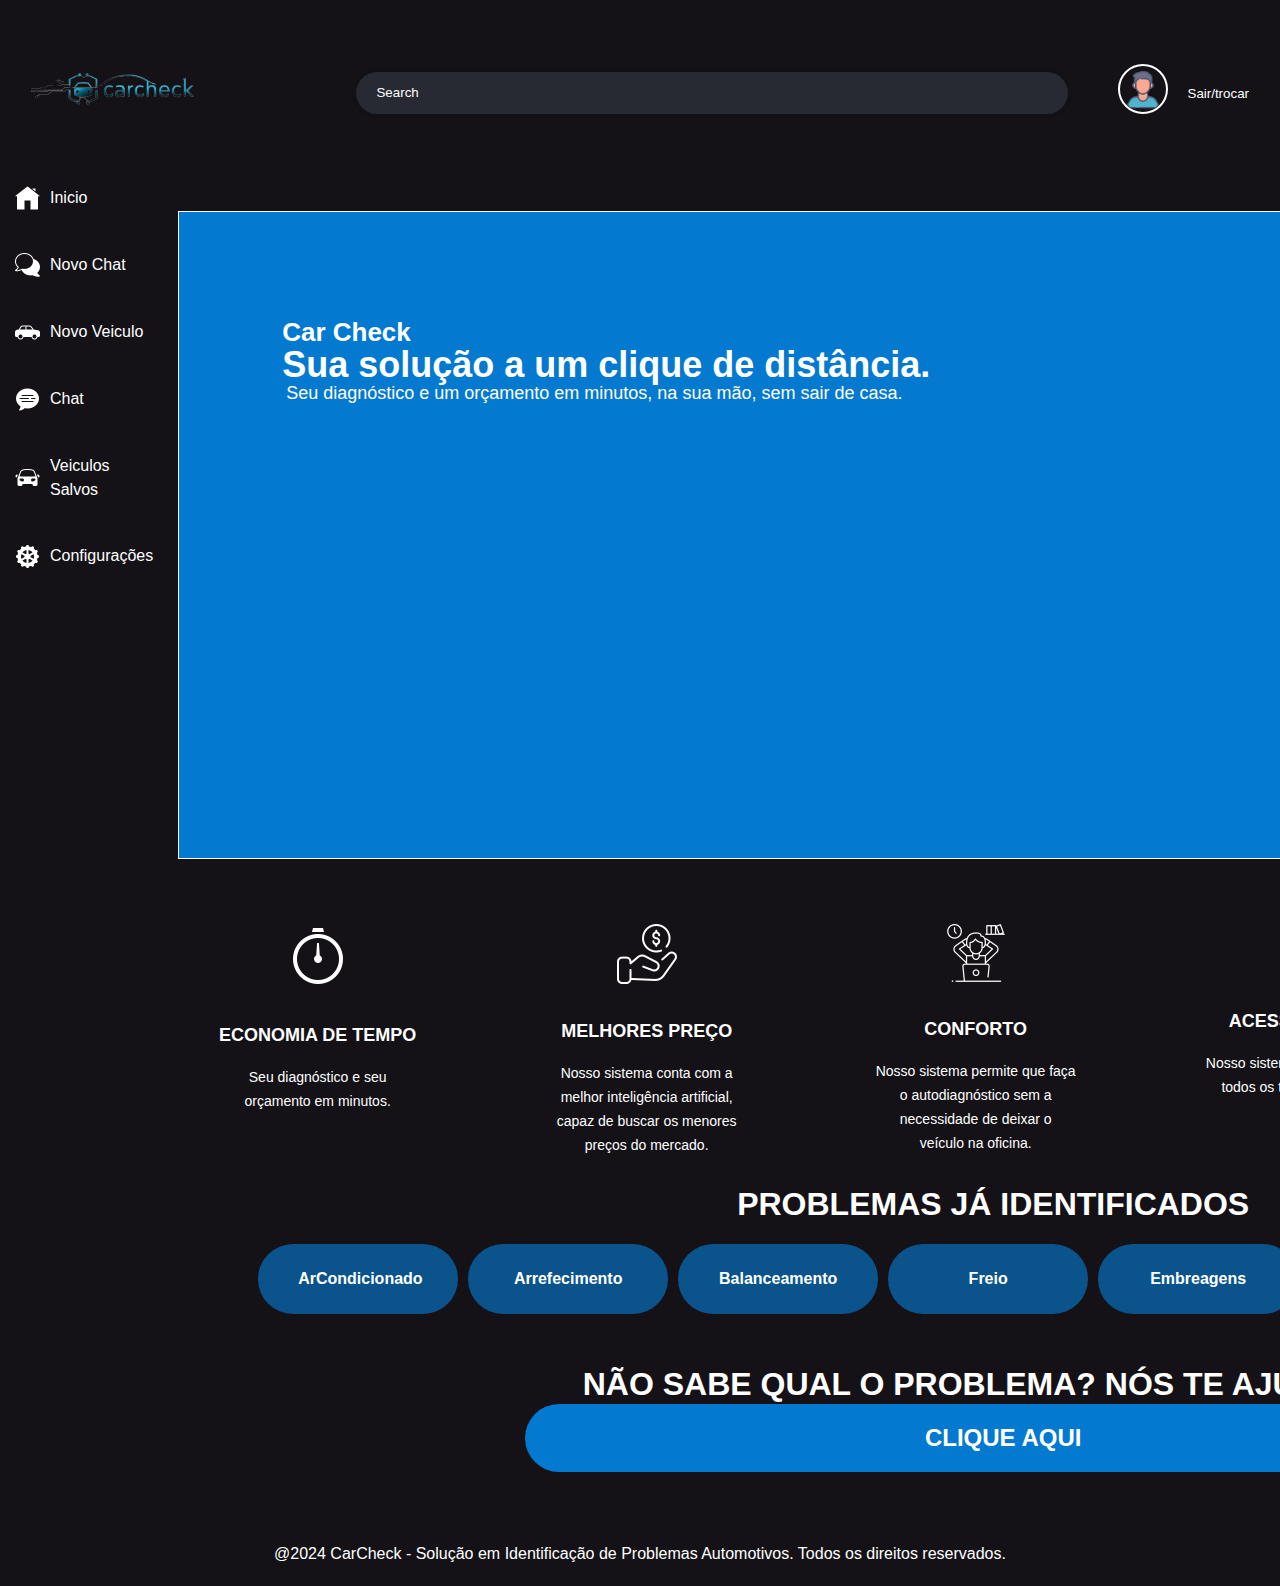
==== index.html @ b18b8020 "arrumando css" ====
<!DOCTYPE html>
<html lang="pt-br">
<head>
    <meta charset="UTF-8">
    <meta name="viewport" content="width=device-width, initial-scale=1.0">
    <link rel="stylesheet" href="css/styles.css">
    <title>Document</title>
</head>
<body class="light-theme dark-theme">
    <header>
        <div class="container-fluid">
            <nav class="navbar navbar-expand-lg navbar-light">
                <div class="header-inner d-flex justify-content-between align-items-center">
                    <a class="navbar-brand flex-shrink-0" href="#">
                        <img src="./imagens/carchek sem fundo.png" alt="logo-image" class="img-fluid" width="200px">
                    </a>
                    <div class="header-content d-flex align-items-center justify-content-end">
                        <form class="d-flex justify-content-end align-items-center">
                            <div class="search-icon">
                                <i class="fa fa-search" aria-hidden="true"></i>
                                <input class="form-control" type="search" placeholder="Search" aria-label="Search">
                            </div>
                        </form>
                        <a href="#" class="profile">
                            <img src="./imagens/avatar-de-perfil.png" alt="user-image">
                        </a>
                        <div class="sair">
                            <input type="button" value="Sair/trocar" onclick="window.location.href='./login.html'">
                          </div>
                    </div>
                </div>
            </nav>
        </div>
    </header>
    <div class="nft-store">
        <div class="container-fluid">
            <div class="nft-store-inner d-flex">
                <div class="menu-links">
                    <ul>
                        <li class="nav-item active">
                            <a href="#" class="d-flex align-items-center nav-link">
                                <img src="./imagens/icons8-casa-50.png" alt="Inicio Icon" class="nav-icon">
                                <span>Inicio</span>
                            </a>
                        </li>
                        <li class="nav-item">
                            <a href="#" class="d-flex align-items-center nav-link">
                                <img src="./imagens/icons8-bate-papo-50.png" alt="Novo Chat Icon" class="nav-icon">
                                <span>Novo Chat</span>
                            </a>
                        </li>
                        <li class="nav-item">
                            <a href="#" class="d-flex align-items-center nav-link">
                                <img src="./imagens/icons8-sedan-50.png" alt="Novo Veiculo Icon" class="nav-icon">
                                <span>Novo Veiculo</span>
                            </a>
                        </li>
                        <li class="nav-item">
                            <a href="#" class="d-flex align-items-center nav-link">
                                <img src="./imagens/icons8-mensagem-de-bate-papo-50.png" alt="Chat Icon" class="nav-icon">
                                <span>Chat</span>
                            </a>
                        </li>
                        <li class="nav-item">
                            <a href="#" class="d-flex align-items-center nav-link">
                                <img src="./imagens/icons8-carro-50.png" alt="Veiculos Salvos Icon" class="nav-icon">
                                <span>Veiculos Salvos</span>
                            </a>
                        </li>
                        <li class="nav-item">
                            <a href="#" class="d-flex align-items-center nav-link">
                                <img src="./imagens/icons8-engrenagem-50.png" alt="Configurações Icon" class="nav-icon">
                                <span>Configurações</span>
                            </a>
                        </li>
                    </ul>
                </div>
                <div class="nft-store-content">
                    <div class="nft-up-content">
                        <div class="row">
                            <div class="col-md-8">
                                <section class="section">
                                    <div class="card">
                                        <h2>Car Check</h3>
                                        <h3 class="section-heading">Sua solução a um clique de distância.</h2>
                                        <p>Seu diagnóstico e um orçamento em minutos, na sua mão, sem sair de casa.</p>
                                        <div class="utilizacao-image"></div>
                                    </div>
                                </section>
                                <div class="container">
                                    <section class="tempo">
                                      <img src="./imagens/icons8-tempo-64.png" alt="">
                                      <h1>ECONOMIA DE TEMPO</h1>
                                      <p>Seu diagnóstico e seu orçamento em minutos.</p>
                                    </section>
                                    <section class="preco">
                                      <img src="./imagens/icons8-money-60.png" alt="">
                                      <h1>MELHORES PREÇO</h1>
                                      <p>Nosso sistema conta com a melhor inteligência artificial, capaz de buscar os menores preços do mercado.</p>
                                    </section>
                                    <section class="conforto">
                                      <img src="./imagens/icons8-ler-na-cama-58.png" alt="">
                                      <h1>CONFORTO</h1>
                                      <p>Nosso sistema permite que faça o autodiagnóstico sem a necessidade de deixar o veículo na oficina.</p>
                                    </section>
                                    <section class="Acessibilidade">
                                      <img src="./imagens/icons8-acessibilidade-2-50.png" alt="">
                                      <h1>ACESSIBILIDADE</h1>
                                      <p>Nosso sistema é adaptado para todos os tipos de usuários.</p>
                                    </section>
                                    <section class="Compatibilidade">
                                      <img src="./imagens/icons8-conexão-80.png" alt="">
                                      <h1>COMPATIBILIDADE</h1>
                                      <p>É possível identificar qualquer problema de qualquer veículo.</p>
                                    </section>
                                  </div>
                                  
                                <section class="problemas">
                                    <h1>PROBLEMAS JÁ IDENTIFICADOS</h1>
                                    <div class="botoes-container">
                                        <button class="botao">ArCondicionado</button>
                                        <button class="botao">Arrefecimento</button>
                                        <button class="botao">Balanceamento</button>
                                        <button class="botao">Freio</button>
                                        <button class="botao">Embreagens</button>
                                        <button class="botao">Correias</button>
                                        <button class="botao">Ignição</button>
                                    </div>
                                </section>
                                <section class="btp">
                                    <h1>NÃO SABE QUAL O PROBLEMA? NÓS TE AJUDAMOS.</h1>
                                    <div class="btn-container">
                                        <button class="botao-principal">CLIQUE AQUI</button>
                                    </div>
                                </section>
                            </div>
                        </div>
                    </div>
                </div>
            </div>
        </div>
    </div>
    <footer class="footer">
        <p> @2024 CarCheck - Solução em Identificação de Problemas Automotivos. Todos os direitos reservados.</p>
    </footer>
</body>
</html>
---- css/styles.css ----
@import url('https://fonts.googleapis.com/css2?family=Manrope:wght@200;300;400;500;600;700;800&display=swap');

body {
    --theme-color: #0078ff;
    font-family: 'Arial', sans-serif;
    background-color: #141217;
    color: #fff;
    font-size: 16px;
    line-height: 24px;
    margin: 0;
    padding: 0;
    box-sizing: border-box;
}

.nav-icon {
    width: 25px; 
    height: 25px; 
    margin-right: 10px; 
}


.sair input[type="button"] {
    background-color: transparent;
    color: white; 
    border: none; 
    cursor: pointer; 
}

.profile img {
    border-radius: 50%; 
    border: 2px solid white; 
    width: 50px; 
    height: auto; 
}
.topo {
    background-color: #111;
    padding: 20px;
    display: flex;
    flex-direction: column;
    align-items: center;
    text-align: center;
}

.topo img {
    width: 30px;
    height: auto;
    margin-right: auto;
    margin-top: -50px;
    margin-bottom: 30px;
}

.topo h1 {
    margin: 0;
    margin-left: 10px;
    margin-top: -150px;
    margin-bottom: -20px;
}

.topo h2 {
    font-size: 18px;
}

.section {
    margin-bottom: 50px;
}

.section-heading {
    font-size: 36px;
    font-weight: bold;
    margin-top: -20px;
}

.card {
  display: table;
  border: 1px solid white;
  background-color: rgba(0, 148, 255, 80%);
  padding: 103px;
  margin: 25px; 
  width: 1630px;
  height: 500px;
}

.section-heading{
    padding-top: 20px;
}

.card p {
    font-size: 18px;
    padding-left: 4px;
}

.text-center {
    text-align: center;
}

.d-flex {
    display: flex;
}

.justify-content-between {
    justify-content: space-between;
}

.align-items-center {
    align-items: center;
}

.justify-content-end {
    justify-content: flex-end;
}


.container-fluid {
    width: 100%;
    padding-right: 15px;
    padding-left: 15px;
    margin-right: auto;
    margin-left: auto;
}


.navbar {
    padding: 1rem 1rem;
    display: flex;
    flex-wrap: wrap;
    align-items: center;
    justify-content: space-between;
}

.navbar-light .navbar-brand {
    color: white;
    text-decoration: none;
}

.navbar-light .navbar-brand:hover {
    color: white;
}

.form-control {
    display: block;
    width: 100%;
}

.utilizacao-image {
  display: flex;
  background-image: url('./imagens/celular pessoa.png'); 
  background-size: contain;
  background-repeat: no-repeat;
  background-size: cover;
  width: 400px; 
  height: 350px;
  max-width: 100%;
}

.container {
  display: flex;
  flex-wrap: wrap;
  justify-content: space-around; 
  text-align: center;
  max-width: 1630px;
  max-height:1630px;
  margin-top: 20px; 
}

.container section {
  flex: 200px;
  margin: 15px; 
  max-width: 200px; 
}

.container img {
  max-width: 100%; 
  height: auto;
  margin-bottom: 10px; 

}

.container h1 {
  font-size: 18px; 
  margin: 10px 0; 
}

.container p {
  font-size: 14px; 
  margin: 5px 0; 
}

section {
    flex: 1;
    margin-right: 20px;
}

section:last-child {
    margin-right: 0;
    margin-bottom: 50px;
}

.botao-principal {
    display: inline-block;
    text-decoration: none;
    padding: 20px 400px;
    font-size: 24px;
    font-weight: bold;
    color: white;
    border: none;
    border-radius: 50px;
    background: rgba(0, 148, 255, 80%);
}

.btn-container {
    text-align: center;
}

.botoes-container {
    display: flex;
    justify-content: center;
    margin-top: 20px;
    margin-bottom: 50px;
}

.botao {
    padding: 20px 40px;
    margin-right: 10px;
    font-size: 16px;
    font-weight: bold;
    color: white;
    border: none;
    border-radius: 360px;
    background: rgba(0, 148, 255, 50%);
    width: 200px;
    height: 70px;
}

.problemas {
    text-align: center;
}

.btp {
    text-align: center;
}

* {
    margin: 0px;
    padding: 0px;
    box-sizing: border-box;
}

h1 {
    font-size: 32px;
    line-height: 40px;
    color: #fff;
}

h2 {
    font-size: 26px;
    line-height: 34px;
}

h3 {
    font-size: 24px;
    line-height: 32px;
}

h4 {
    font-size: 14px;
    line-height: 22px;
}

h5 {
    font-size: 12px;
    line-height: 20px;
}

.theme-btn {
    background: var(--theme-color);
    text-decoration: none;
    color: #fff;
    border-radius: 6px;
    width: 100%;
    padding: 10px 0px;
    text-align: center;
    transition: all 0.5s;
    -webkit-transition: all 0.5s;
}

.theme-btn:hover {
    color: var(--theme-color);
    background: white;
}

.menu-links.left {
    left: 0%;
}

.navbar {
    padding: 32px 16px;
}

.header-inner {
    width: 100%;
}

.navbar-light .navbar-brand {
    font-size: 26px;
    line-height: 36px;
    font-weight: 500;
    color: white;
}

.navbar-light .navbar-brand:hover {
    color: white;
}

.header-content {
    width: 100%;
}

.header-content form {
    width: 85%;
}

.header-content form input[type="search"]::-webkit-input-placeholder {
    color: var(--white-color);
}

.header-content form input[type="search"] {
    color: var(--white-color);
    height: 42px;
    padding: 10px 20px;
    border-radius: 50px;
    border: none;
}

.search-icon {
    position: relative;
    width: 85%;
}

.search-icon i {
    position: absolute;
    top: 50%;
    right: 10px;
    width: 20px;
    height: 20px;
    line-height: 20px;
    color: var(--white-color);
    transform: translateY(-50%);
}

.light-theme .header-content form input[type="search"] {
    background: #fff;
    box-shadow: 0px 0px 5px rgba(0, 0, 0, 0.2);
    -webkit-box-shadow: 0px 0px 5px rgba(0, 0, 0, 0.2);
}

.dark-theme .header-content form input[type="search"] {
    background: #272933;
}

.header-content a {
    display: inline-block;
}

.header-content .profile {
    margin: 0px 20px 0px 50px;
    color: var(--white-color);
}

.header-content .profile:hover {
    text-decoration: none;
}

.menu-links ul {
    list-style: none;
    margin-bottom: 0px;
}

.menu-links ul li {
    margin-bottom: 42px;
}

.menu-links ul li a {
    text-decoration: none;
    color: var(--white-color);
    transition: all 0.5s;
}

.menu-links ul li:not(.active) a:hover {
    color: var(--theme-color);
}

.menu-links ul li a i {
    width: 32px;
    height: 32px;
    line-height: 20px;
    margin-right: 12px;
}

.footer {
    background-color: #141217;
    padding: 20px;
    text-align: center;
}
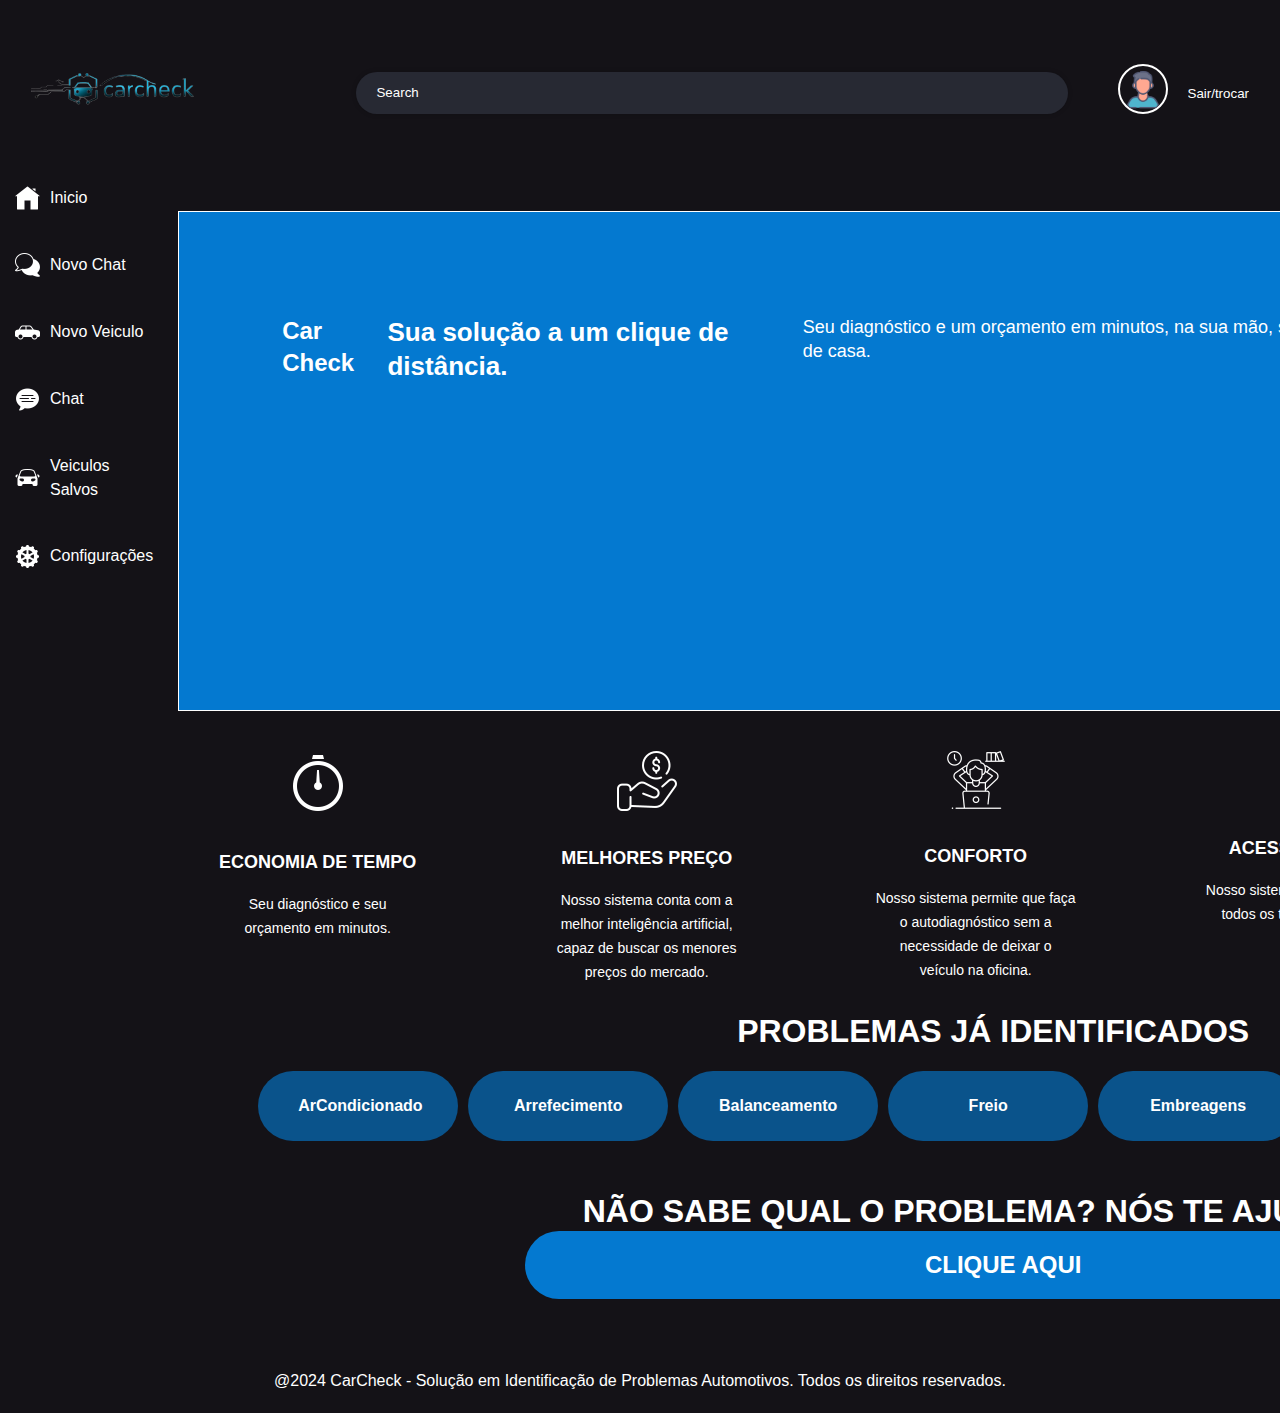
==== commit 46b0007f: "correcao de bugs e imagens e limpeza de codigo antigo" ====
--- a/index.html
+++ b/index.html
@@ -4,7 +4,7 @@
     <meta charset="UTF-8">
     <meta name="viewport" content="width=device-width, initial-scale=1.0">
     <link rel="stylesheet" href="css/styles.css">
-    <title>Document</title>
+    <title>Carcheck</title>
 </head>
 <body class="light-theme dark-theme">
     <header>
@@ -32,9 +32,9 @@
             </nav>
         </div>
     </header>
-    <div class="nft-store">
+    <div>
         <div class="container-fluid">
-            <div class="nft-store-inner d-flex">
+            <div class="d-flex">
                 <div class="menu-links">
                     <ul>
                         <li class="nav-item active">
@@ -75,14 +75,14 @@
                         </li>
                     </ul>
                 </div>
-                <div class="nft-store-content">
-                    <div class="nft-up-content">
-                        <div class="row">
-                            <div class="col-md-8">
+                <div >
+                    <div >
+                        <div >
+                            <div>
                                 <section class="section">
                                     <div class="card">
-                                        <h2>Car Check</h3>
-                                        <h3 class="section-heading">Sua solução a um clique de distância.</h2>
+                                        <h3>Car Check</h3>
+                                        <h2 class="section-heading">Sua solução a um clique de distância.</h2>
                                         <p>Seu diagnóstico e um orçamento em minutos, na sua mão, sem sair de casa.</p>
                                         <div class="utilizacao-image"></div>
                                     </div>
--- a/css/styles.css
+++ b/css/styles.css
@@ -32,46 +32,9 @@
     width: 50px; 
     height: auto; 
 }
-.topo {
-    background-color: #111;
-    padding: 20px;
-    display: flex;
-    flex-direction: column;
-    align-items: center;
-    text-align: center;
-}
-
-.topo img {
-    width: 30px;
-    height: auto;
-    margin-right: auto;
-    margin-top: -50px;
-    margin-bottom: 30px;
-}
-
-.topo h1 {
-    margin: 0;
-    margin-left: 10px;
-    margin-top: -150px;
-    margin-bottom: -20px;
-}
-
-.topo h2 {
-    font-size: 18px;
-}
-
-.section {
-    margin-bottom: 50px;
-}
-
-.section-heading {
-    font-size: 36px;
-    font-weight: bold;
-    margin-top: -20px;
-}
 
 .card {
-  display: table;
+  display: flex;
   border: 1px solid white;
   background-color: rgba(0, 148, 255, 80%);
   padding: 103px;
@@ -80,13 +43,8 @@
   height: 500px;
 }
 
-.section-heading{
-    padding-top: 20px;
-}
-
 .card p {
     font-size: 18px;
-    padding-left: 4px;
 }
 
 .text-center {
@@ -143,7 +101,7 @@
 
 .utilizacao-image {
   display: flex;
-  background-image: url('./imagens/celular pessoa.png'); 
+  background-image: url('/imagens/celular.png'); 
   background-size: contain;
   background-repeat: no-repeat;
   background-size: cover;
@@ -207,9 +165,6 @@
     background: rgba(0, 148, 255, 80%);
 }
 
-.btn-container {
-    text-align: center;
-}
 
 .botoes-container {
     display: flex;
@@ -271,22 +226,6 @@
     line-height: 20px;
 }
 
-.theme-btn {
-    background: var(--theme-color);
-    text-decoration: none;
-    color: #fff;
-    border-radius: 6px;
-    width: 100%;
-    padding: 10px 0px;
-    text-align: center;
-    transition: all 0.5s;
-    -webkit-transition: all 0.5s;
-}
-
-.theme-btn:hover {
-    color: var(--theme-color);
-    background: white;
-}
 
 .menu-links.left {
     left: 0%;
@@ -320,11 +259,11 @@
 }
 
 .header-content form input[type="search"]::-webkit-input-placeholder {
-    color: var(--white-color);
+    color: white;
 }
 
 .header-content form input[type="search"] {
-    color: var(--white-color);
+    color: white;
     height: 42px;
     padding: 10px 20px;
     border-radius: 50px;
@@ -336,17 +275,6 @@
     width: 85%;
 }
 
-.search-icon i {
-    position: absolute;
-    top: 50%;
-    right: 10px;
-    width: 20px;
-    height: 20px;
-    line-height: 20px;
-    color: var(--white-color);
-    transform: translateY(-50%);
-}
-
 .light-theme .header-content form input[type="search"] {
     background: #fff;
     box-shadow: 0px 0px 5px rgba(0, 0, 0, 0.2);
@@ -357,18 +285,12 @@
     background: #272933;
 }
 
-.header-content a {
-    display: inline-block;
-}
 
 .header-content .profile {
     margin: 0px 20px 0px 50px;
-    color: var(--white-color);
-}
-
-.header-content .profile:hover {
-    text-decoration: none;
-}
+    color: white;
+}
+
 
 .menu-links ul {
     list-style: none;
@@ -381,7 +303,7 @@
 
 .menu-links ul li a {
     text-decoration: none;
-    color: var(--white-color);
+    color: white;
     transition: all 0.5s;
 }
 
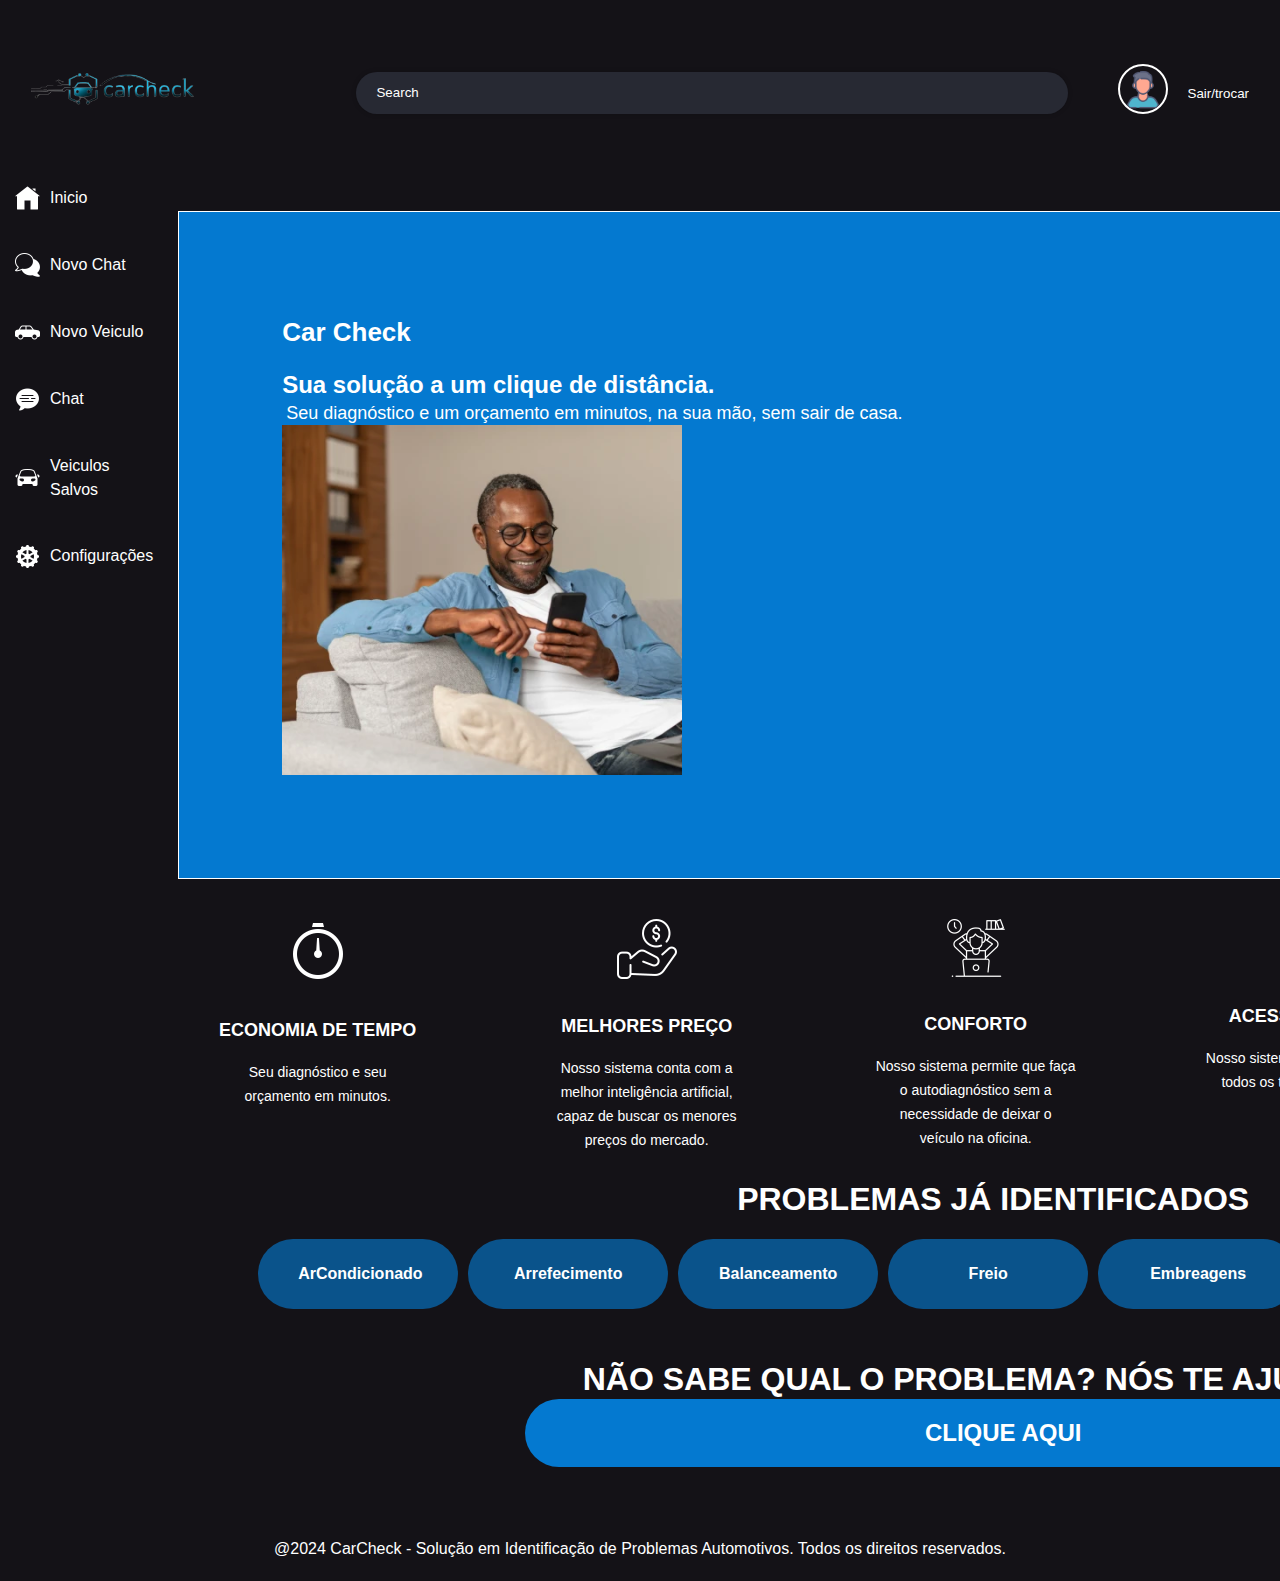
==== commit c18eeff0: "Merge branch 'main' of https://github.com/Cruz-011/challenge" ====
--- a/index.html
+++ b/index.html
@@ -81,8 +81,8 @@
                             <div>
                                 <section class="section">
                                     <div class="card">
-                                        <h3>Car Check</h3>
-                                        <h2 class="section-heading">Sua solução a um clique de distância.</h2>
+                                        <h2>Car Check</h3>
+                                        <h3 class="section-heading">Sua solução a um clique de distância.</h2>
                                         <p>Seu diagnóstico e um orçamento em minutos, na sua mão, sem sair de casa.</p>
                                         <div class="utilizacao-image"></div>
                                     </div>
--- a/css/styles.css
+++ b/css/styles.css
@@ -34,7 +34,7 @@
 }
 
 .card {
-  display: flex;
+  display: table;
   border: 1px solid white;
   background-color: rgba(0, 148, 255, 80%);
   padding: 103px;
@@ -43,8 +43,13 @@
   height: 500px;
 }
 
+.section-heading{
+    padding-top: 20px;
+}
+
 .card p {
     font-size: 18px;
+    padding-left: 4px;
 }
 
 .text-center {
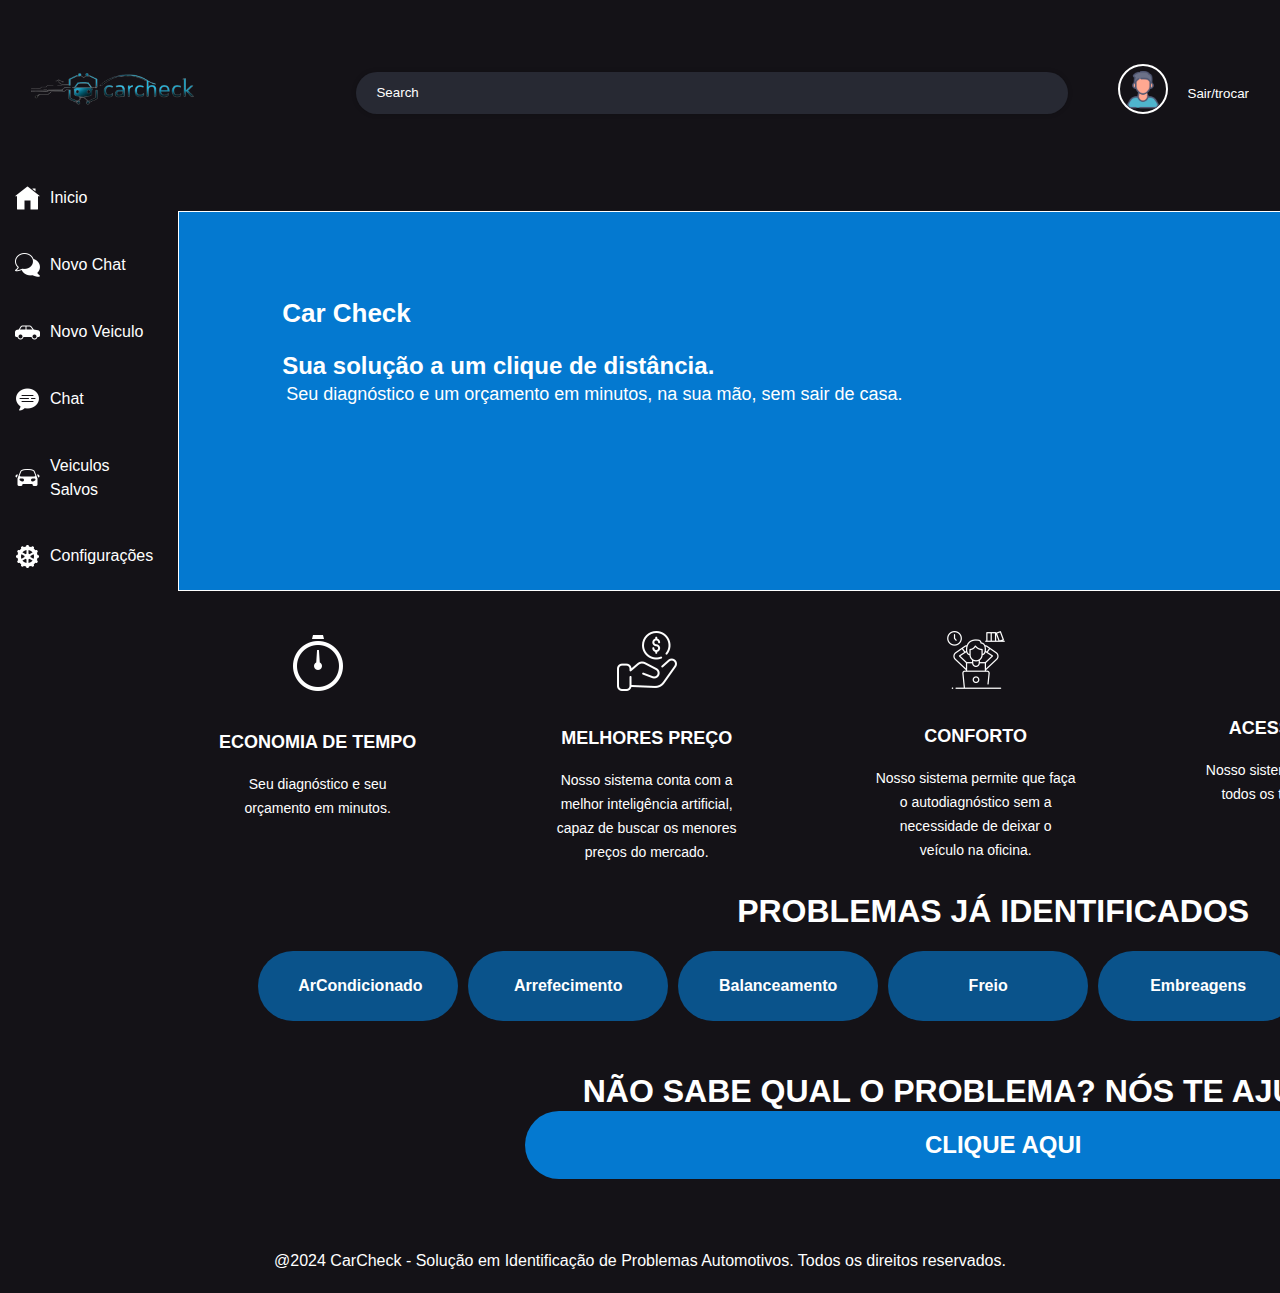
==== commit f438cf1a: "arrumando o card" ====
--- a/index.html
+++ b/index.html
@@ -81,10 +81,14 @@
                             <div>
                                 <section class="section">
                                     <div class="card">
-                                        <h2>Car Check</h3>
-                                        <h3 class="section-heading">Sua solução a um clique de distância.</h2>
-                                        <p>Seu diagnóstico e um orçamento em minutos, na sua mão, sem sair de casa.</p>
-                                        <div class="utilizacao-image"></div>
+                                        <div class="texto_card">
+                                            <h2>Car Check</h3>
+                                            <h3 class="section-heading">Sua solução a um clique de distância.</h2>
+                                            <p>Seu diagnóstico e um orçamento em minutos, na sua mão, sem sair de casa.</p>    
+                                        </div>
+                                        <div class="utilizacao-image">
+                                            <img class="img_celular" src="imagens/celular.png" alt="">
+                                        </div>
                                     </div>
                                 </section>
                                 <div class="container">
--- a/css/styles.css
+++ b/css/styles.css
@@ -34,23 +34,41 @@
 }
 
 .card {
-  display: table;
+  display: flex;
+  align-items: center;
   border: 1px solid white;
   background-color: rgba(0, 148, 255, 80%);
   padding: 103px;
   margin: 25px; 
   width: 1630px;
-  height: 500px;
-}
-
-.section-heading{
-    padding-top: 20px;
+  height: 380px;
 }
 
 .card p {
     font-size: 18px;
     padding-left: 4px;
 }
+
+.utilizacao-image {
+    width: 400px; 
+    height: 350px;
+    
+}
+  
+.img_celular{
+    width: 503px;
+    height: auto;
+}
+
+.texto_card{
+    flex: 1;
+    padding-bottom: 100px;
+}
+
+.section-heading{
+    padding-top: 20px;
+}
+
 
 .text-center {
     text-align: center;
@@ -102,17 +120,6 @@
 .form-control {
     display: block;
     width: 100%;
-}
-
-.utilizacao-image {
-  display: flex;
-  background-image: url('/imagens/celular.png'); 
-  background-size: contain;
-  background-repeat: no-repeat;
-  background-size: cover;
-  width: 400px; 
-  height: 350px;
-  max-width: 100%;
 }
 
 .container {
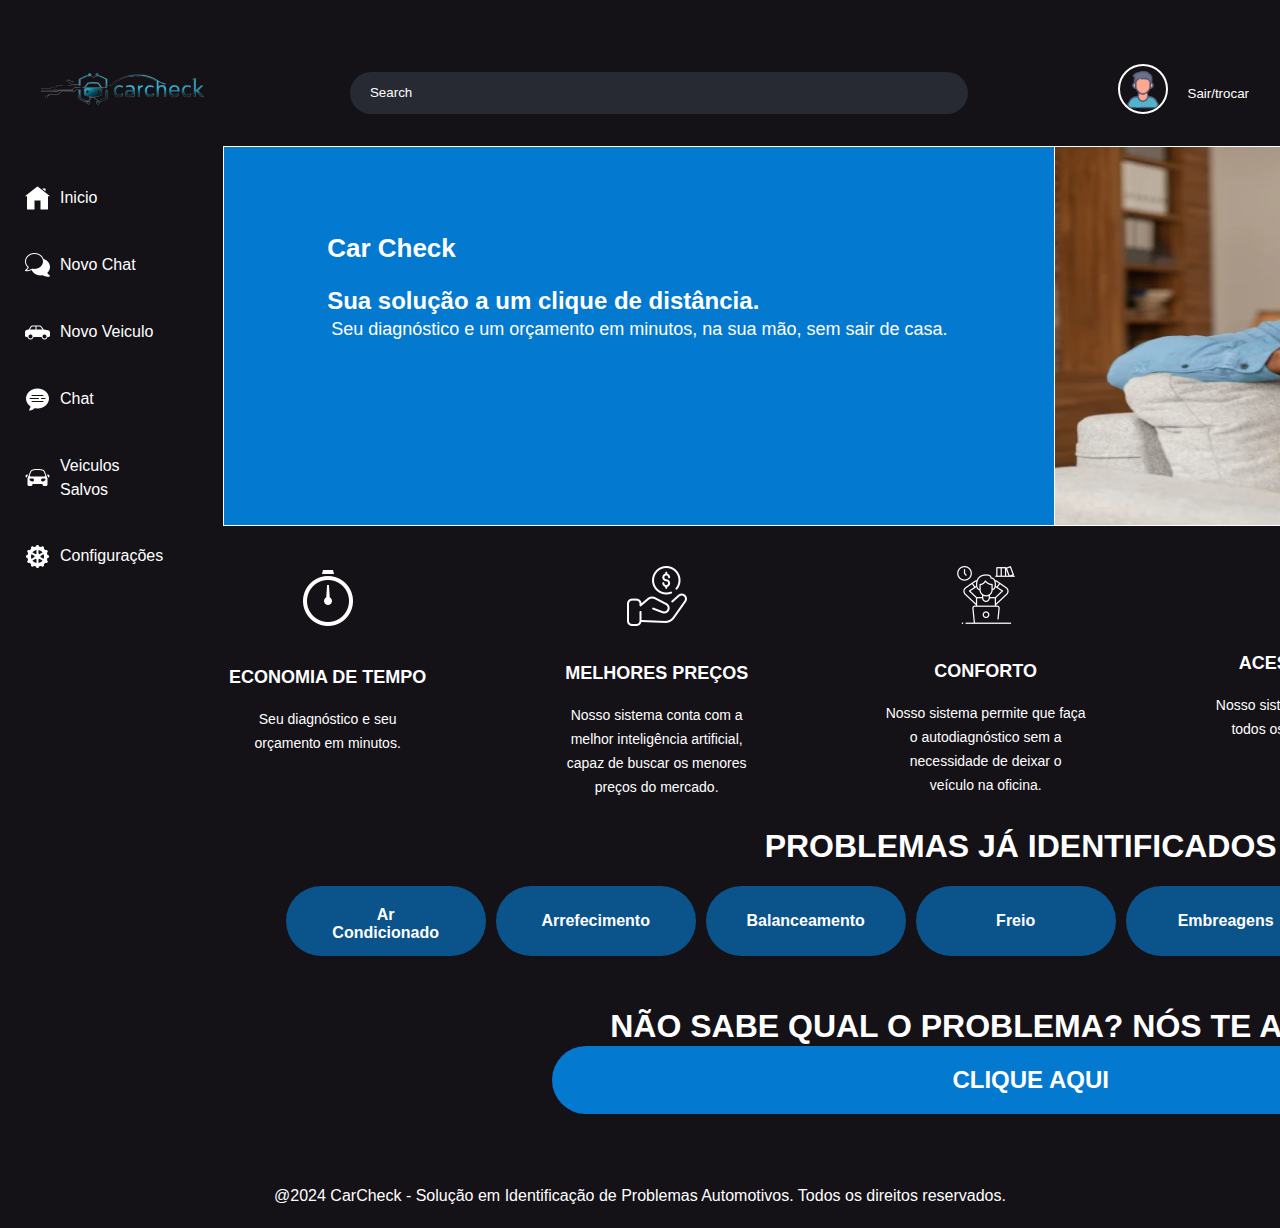
==== commit 5071790c: "novos css e html restantes" ====
--- a/index.html
+++ b/index.html
@@ -1,5 +1,5 @@
 <!DOCTYPE html>
-<html lang="pt-br">
+<html lang="pt-BR">
 <head>
     <meta charset="UTF-8">
     <meta name="viewport" content="width=device-width, initial-scale=1.0">
@@ -26,126 +26,121 @@
                         </a>
                         <div class="sair">
                             <input type="button" value="Sair/trocar" onclick="window.location.href='./login.html'">
-                          </div>
+                        </div>
                     </div>
                 </div>
             </nav>
         </div>
     </header>
-    <div>
-        <div class="container-fluid">
-            <div class="d-flex">
-                <div class="menu-links">
-                    <ul>
-                        <li class="nav-item active">
-                            <a href="#" class="d-flex align-items-center nav-link">
-                                <img src="./imagens/icons8-casa-50.png" alt="Inicio Icon" class="nav-icon">
-                                <span>Inicio</span>
-                            </a>
-                        </li>
-                        <li class="nav-item">
-                            <a href="#" class="d-flex align-items-center nav-link">
-                                <img src="./imagens/icons8-bate-papo-50.png" alt="Novo Chat Icon" class="nav-icon">
-                                <span>Novo Chat</span>
-                            </a>
-                        </li>
-                        <li class="nav-item">
-                            <a href="#" class="d-flex align-items-center nav-link">
-                                <img src="./imagens/icons8-sedan-50.png" alt="Novo Veiculo Icon" class="nav-icon">
-                                <span>Novo Veiculo</span>
-                            </a>
-                        </li>
-                        <li class="nav-item">
-                            <a href="#" class="d-flex align-items-center nav-link">
-                                <img src="./imagens/icons8-mensagem-de-bate-papo-50.png" alt="Chat Icon" class="nav-icon">
-                                <span>Chat</span>
-                            </a>
-                        </li>
-                        <li class="nav-item">
-                            <a href="#" class="d-flex align-items-center nav-link">
-                                <img src="./imagens/icons8-carro-50.png" alt="Veiculos Salvos Icon" class="nav-icon">
-                                <span>Veiculos Salvos</span>
-                            </a>
-                        </li>
-                        <li class="nav-item">
-                            <a href="#" class="d-flex align-items-center nav-link">
-                                <img src="./imagens/icons8-engrenagem-50.png" alt="Configurações Icon" class="nav-icon">
-                                <span>Configurações</span>
-                            </a>
-                        </li>
-                    </ul>
-                </div>
-                <div >
-                    <div >
-                        <div >
-                            <div>
-                                <section class="section">
-                                    <div class="card">
-                                        <div class="texto_card">
-                                            <h2>Car Check</h3>
-                                            <h3 class="section-heading">Sua solução a um clique de distância.</h2>
-                                            <p>Seu diagnóstico e um orçamento em minutos, na sua mão, sem sair de casa.</p>    
-                                        </div>
-                                        <div class="utilizacao-image">
-                                            <img class="img_celular" src="imagens/celular.png" alt="">
-                                        </div>
-                                    </div>
-                                </section>
-                                <div class="container">
-                                    <section class="tempo">
-                                      <img src="./imagens/icons8-tempo-64.png" alt="">
-                                      <h1>ECONOMIA DE TEMPO</h1>
-                                      <p>Seu diagnóstico e seu orçamento em minutos.</p>
-                                    </section>
-                                    <section class="preco">
-                                      <img src="./imagens/icons8-money-60.png" alt="">
-                                      <h1>MELHORES PREÇO</h1>
-                                      <p>Nosso sistema conta com a melhor inteligência artificial, capaz de buscar os menores preços do mercado.</p>
-                                    </section>
-                                    <section class="conforto">
-                                      <img src="./imagens/icons8-ler-na-cama-58.png" alt="">
-                                      <h1>CONFORTO</h1>
-                                      <p>Nosso sistema permite que faça o autodiagnóstico sem a necessidade de deixar o veículo na oficina.</p>
-                                    </section>
-                                    <section class="Acessibilidade">
-                                      <img src="./imagens/icons8-acessibilidade-2-50.png" alt="">
-                                      <h1>ACESSIBILIDADE</h1>
-                                      <p>Nosso sistema é adaptado para todos os tipos de usuários.</p>
-                                    </section>
-                                    <section class="Compatibilidade">
-                                      <img src="./imagens/icons8-conexão-80.png" alt="">
-                                      <h1>COMPATIBILIDADE</h1>
-                                      <p>É possível identificar qualquer problema de qualquer veículo.</p>
-                                    </section>
-                                  </div>
-                                  
-                                <section class="problemas">
-                                    <h1>PROBLEMAS JÁ IDENTIFICADOS</h1>
-                                    <div class="botoes-container">
-                                        <button class="botao">ArCondicionado</button>
-                                        <button class="botao">Arrefecimento</button>
-                                        <button class="botao">Balanceamento</button>
-                                        <button class="botao">Freio</button>
-                                        <button class="botao">Embreagens</button>
-                                        <button class="botao">Correias</button>
-                                        <button class="botao">Ignição</button>
-                                    </div>
-                                </section>
-                                <section class="btp">
-                                    <h1>NÃO SABE QUAL O PROBLEMA? NÓS TE AJUDAMOS.</h1>
-                                    <div class="btn-container">
-                                        <button class="botao-principal">CLIQUE AQUI</button>
-                                    </div>
-                                </section>
+
+    <div class="container-fluid">
+        <div class="d-flex">
+            <div class="menu-links">
+                <ul>
+                    <li class="nav-item active">
+                        <a href="./index.html" class="d-flex align-items-center nav-link">
+                            <img src="./imagens/icons8-casa-50.png" alt="Inicio Icon" class="nav-icon">
+                            <span>Inicio</span>
+                        </a>
+                    </li>
+                    <li class="nav-item">
+                        <a href="./chat.html" class="d-flex align-items-center nav-link">
+                            <img src="./imagens/icons8-bate-papo-50.png" alt="Novo Chat Icon" class="nav-icon">
+                            <span>Novo Chat</span>
+                        </a>
+                    </li>
+                    <li class="nav-item">
+                        <a href="./novoveiculo.html" class="d-flex align-items-center nav-link">
+                            <img src="./imagens/icons8-sedan-50.png" alt="Novo Veiculo Icon" class="nav-icon">
+                            <span>Novo Veiculo</span>
+                        </a>
+                    </li>
+                    <li class="nav-item">
+                        <a href="./chat.html" class="d-flex align-items-center nav-link">
+                            <img src="./imagens/icons8-mensagem-de-bate-papo-50.png" alt="Chat Icon" class="nav-icon">
+                            <span>Chat</span>
+                        </a>
+                    </li>
+                    <li class="nav-item">
+                        <a href="./veiculosalvo.html" class="d-flex align-items-center nav-link">
+                            <img src="./imagens/icons8-carro-50.png" alt="Veiculos Salvos Icon" class="nav-icon">
+                            <span>Veiculos Salvos</span>
+                        </a>
+                    </li>
+                    <li class="nav-item">
+                        <a href="./configuracao.html" class="d-flex align-items-center nav-link">
+                            <img src="./imagens/icons8-engrenagem-50.png" alt="Configurações Icon" class="nav-icon">
+                            <span>Configurações</span>
+                        </a>
+                    </li>
+                </ul>
+            </div>
+            <div class="content">
+                <div class="section-container">
+                    <section class="section">
+                        <div class="card">
+                            <div class="texto_card">
+                                <h2>Car Check</h2>
+                                <h3 class="section-heading">Sua solução a um clique de distância.</h3>
+                                <p>Seu diagnóstico e um orçamento em minutos, na sua mão, sem sair de casa.</p>    
+                            </div>
+                            <div class="utilizacao-image">
+                                <img class="img_celular" src="imagens/celular.png" alt="Imagem de um celular">
                             </div>
                         </div>
+                    </section>
+                    <div class="container">
+                        <section class="tempo">
+                            <img src="./imagens/icons8-tempo-64.png" alt="Ícone de tempo">
+                            <h1>ECONOMIA DE TEMPO</h1>
+                            <p>Seu diagnóstico e seu orçamento em minutos.</p>
+                        </section>
+                        <section class="preco">
+                            <img src="./imagens/icons8-money-60.png" alt="Ícone de dinheiro">
+                            <h1>MELHORES PREÇOS</h1>
+                            <p>Nosso sistema conta com a melhor inteligência artificial, capaz de buscar os menores preços do mercado.</p>
+                        </section>
+                        <section class="conforto">
+                            <img src="./imagens/icons8-ler-na-cama-58.png" alt="Ícone de conforto">
+                            <h1>CONFORTO</h1>
+                            <p>Nosso sistema permite que faça o autodiagnóstico sem a necessidade de deixar o veículo na oficina.</p>
+                        </section>
+                        <section class="acessibilidade">
+                            <img src="./imagens/icons8-acessibilidade-2-50.png" alt="Ícone de acessibilidade">
+                            <h1>ACESSIBILIDADE</h1>
+                            <p>Nosso sistema é adaptado para todos os tipos de usuários.</p>
+                        </section>
+                        <section class="compatibilidade">
+                            <img src="./imagens/icons8-conexão-80.png" alt="Ícone de compatibilidade">
+                            <h1>COMPATIBILIDADE</h1>
+                            <p>É possível identificar qualquer problema de qualquer veículo.</p>
+                        </section>
                     </div>
+                    <section class="problemas">
+                        <h1>PROBLEMAS JÁ IDENTIFICADOS</h1>
+                        <div class="botoes-container">
+                            <button class="botao">Ar Condicionado</button>
+                            <button class="botao">Arrefecimento</button>
+                            <button class="botao">Balanceamento</button>
+                            <button class="botao">Freio</button>
+                            <button class="botao">Embreagens</button>
+                            <button class="botao">Correias</button>
+                            <button class="botao">Ignição</button>
+                        </div>
+                    </section>
+                    <section class="btp">
+                        <h1>NÃO SABE QUAL O PROBLEMA? NÓS TE AJUDAMOS.</h1>
+                        <div class="btn-container">
+                            <button class="botao-principal">CLIQUE AQUI</button>
+                        </div>
+                    </section>
                 </div>
             </div>
         </div>
     </div>
+
     <footer class="footer">
-        <p> @2024 CarCheck - Solução em Identificação de Problemas Automotivos. Todos os direitos reservados.</p>
+        <p>@2024 CarCheck - Solução em Identificação de Problemas Automotivos. Todos os direitos reservados.</p>
     </footer>
 </body>
-</html>+</html>
--- a/css/styles.css
+++ b/css/styles.css
@@ -18,7 +18,6 @@
     margin-right: 10px; 
 }
 
-
 .sair input[type="button"] {
     background-color: transparent;
     color: white; 
@@ -34,14 +33,16 @@
 }
 
 .card {
-  display: flex;
-  align-items: center;
-  border: 1px solid white;
-  background-color: rgba(0, 148, 255, 80%);
-  padding: 103px;
-  margin: 25px; 
-  width: 1630px;
-  height: 380px;
+    display: flex;
+    align-items: center;
+    border: 1px solid white;
+    background-color: rgba(0, 148, 255, 80%);
+    padding: 103px;
+    margin: 25px; 
+    width: 1630px;
+    height: 380px;
+    margin-top: -40px;
+    margin-left: 60px;
 }
 
 .card p {
@@ -50,25 +51,26 @@
 }
 
 .utilizacao-image {
-    width: 400px; 
-    height: 350px;
-    
-}
-  
-.img_celular{
-    width: 503px;
-    height: auto;
-}
-
-.texto_card{
+    width: 415px; 
+    height: 450px;
+}
+
+.img_celular {
+    border: 1px solid white;
+    margin-top: 35px;
+    margin-left: -280px;
+    width: 800px;
+    height: 380px;
+}
+
+.texto_card {
     flex: 1;
     padding-bottom: 100px;
 }
 
-.section-heading{
+.section-heading {
     padding-top: 20px;
 }
-
 
 .text-center {
     text-align: center;
@@ -89,16 +91,14 @@
 .justify-content-end {
     justify-content: flex-end;
 }
-
 
 .container-fluid {
     width: 100%;
     padding-right: 15px;
-    padding-left: 15px;
+    padding-left: 25px;
     margin-right: auto;
     margin-left: auto;
 }
-
 
 .navbar {
     padding: 1rem 1rem;
@@ -123,36 +123,35 @@
 }
 
 .container {
-  display: flex;
-  flex-wrap: wrap;
-  justify-content: space-around; 
-  text-align: center;
-  max-width: 1630px;
-  max-height:1630px;
-  margin-top: 20px; 
+    display: flex;
+    flex-wrap: wrap;
+    justify-content: space-around; 
+    text-align: center;
+    max-width: 1630px;
+    max-height: 1630px;
+    margin-top: 20px; 
 }
 
 .container section {
-  flex: 200px;
-  margin: 15px; 
-  max-width: 200px; 
+    flex: 200px;
+    margin: 15px; 
+    max-width: 200px; 
 }
 
 .container img {
-  max-width: 100%; 
-  height: auto;
-  margin-bottom: 10px; 
-
+    max-width: 100%; 
+    height: auto;
+    margin-bottom: 10px; 
 }
 
 .container h1 {
-  font-size: 18px; 
-  margin: 10px 0; 
+    font-size: 18px; 
+    margin: 10px 0; 
 }
 
 .container p {
-  font-size: 14px; 
-  margin: 5px 0; 
+    font-size: 14px; 
+    margin: 5px 0; 
 }
 
 section {
@@ -177,7 +176,6 @@
     background: rgba(0, 148, 255, 80%);
 }
 
-
 .botoes-container {
     display: flex;
     justify-content: center;
@@ -238,9 +236,14 @@
     line-height: 20px;
 }
 
-
 .menu-links.left {
-    left: 0%;
+    position: fixed;
+    top: 0;
+    left: 0;
+    height: 100%;
+    width: 250px;
+    background-color: #141217;
+    padding-top: 32px;
 }
 
 .navbar {
@@ -287,22 +290,14 @@
     width: 85%;
 }
 
-.light-theme .header-content form input[type="search"] {
-    background: #fff;
-    box-shadow: 0px 0px 5px rgba(0, 0, 0, 0.2);
-    -webkit-box-shadow: 0px 0px 5px rgba(0, 0, 0, 0.2);
-}
-
 .dark-theme .header-content form input[type="search"] {
     background: #272933;
 }
 
-
 .header-content .profile {
-    margin: 0px 20px 0px 50px;
-    color: white;
-}
-
+    margin: 0px 20px 0px 150px;
+    color: white;
+}
 
 .menu-links ul {
     list-style: none;
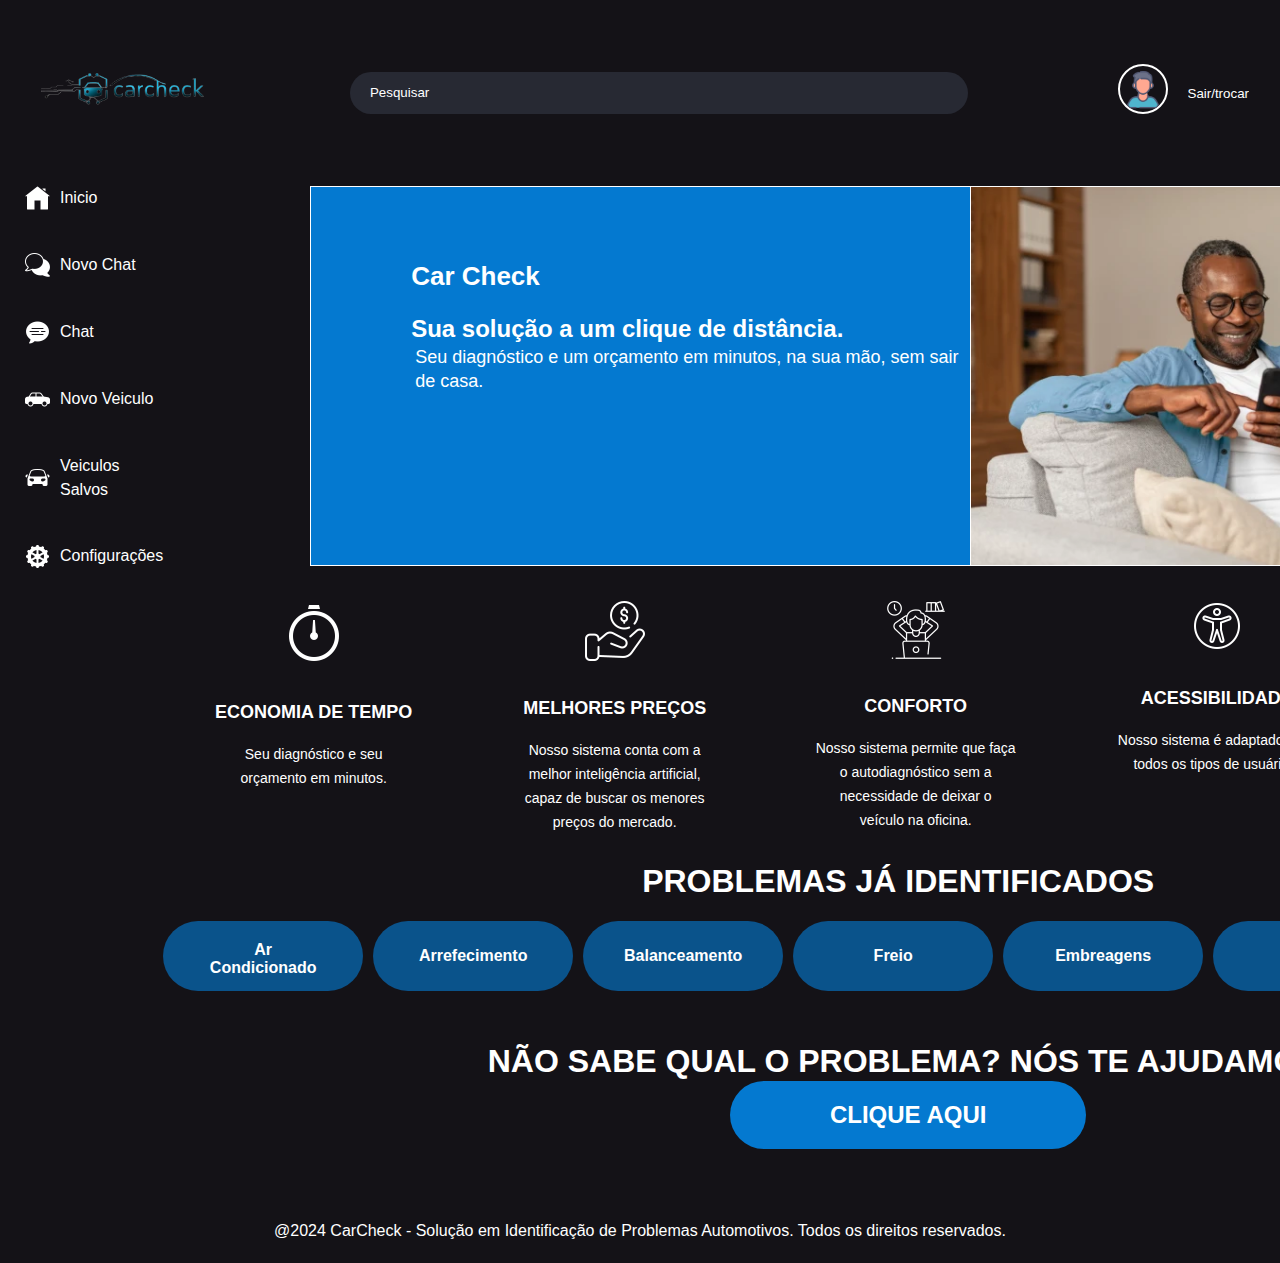
==== commit 05c46035: "media adicionado e alteracoes exenciais nos codigos de html e css" ====
--- a/index.html
+++ b/index.html
@@ -18,7 +18,7 @@
                         <form class="d-flex justify-content-end align-items-center">
                             <div class="search-icon">
                                 <i class="fa fa-search" aria-hidden="true"></i>
-                                <input class="form-control" type="search" placeholder="Search" aria-label="Search">
+                                <input class="form-control" type="search" placeholder="Pesquisar" aria-label="Search">
                             </div>
                         </form>
                         <a href="#" class="profile">
@@ -50,15 +50,15 @@
                         </a>
                     </li>
                     <li class="nav-item">
+                        <a href="./chat.html" class="d-flex align-items-center nav-link">
+                            <img src="./imagens/icons8-mensagem-de-bate-papo-50.png" alt="Chat Icon" class="nav-icon">
+                            <span>Chat</span>
+                        </a>
+                    </li>
+                    <li class="nav-item">
                         <a href="./novoveiculo.html" class="d-flex align-items-center nav-link">
                             <img src="./imagens/icons8-sedan-50.png" alt="Novo Veiculo Icon" class="nav-icon">
                             <span>Novo Veiculo</span>
-                        </a>
-                    </li>
-                    <li class="nav-item">
-                        <a href="./chat.html" class="d-flex align-items-center nav-link">
-                            <img src="./imagens/icons8-mensagem-de-bate-papo-50.png" alt="Chat Icon" class="nav-icon">
-                            <span>Chat</span>
                         </a>
                     </li>
                     <li class="nav-item">
@@ -67,6 +67,8 @@
                             <span>Veiculos Salvos</span>
                         </a>
                     </li>
+
+
                     <li class="nav-item">
                         <a href="./configuracao.html" class="d-flex align-items-center nav-link">
                             <img src="./imagens/icons8-engrenagem-50.png" alt="Configurações Icon" class="nav-icon">
--- a/css/styles.css
+++ b/css/styles.css
@@ -330,3 +330,94 @@
     padding: 20px;
     text-align: center;
 }
+
+/* Media Queries para Desktop */
+@media (min-width: 1024px) {
+    .card {
+        width: 80%;
+        padding: 100px;
+        margin:  auto;
+    }
+
+    .img_celular {
+        width:  auto;
+        margin-left: 0;
+    }
+
+    .botao-principal {
+        padding: 20px 100px;
+    }
+}
+
+/* Media Queries para Tablets */
+@media (min-width: 768px) and (max-width: 1023px) {
+    .card {
+        width: 90%;
+        padding: 80px;
+        margin: 20px auto;
+    }
+
+    .img_celular {
+        width: 80%;
+        margin-left: 0;
+    }
+
+    .botao-principal {
+        padding: 20px 80px;
+    }
+}
+
+/* Media Queries para Dispositivos Móveis */
+@media (max-width: 767px) {
+    body {
+        font-size: 14px;
+        line-height: 22px;
+    }
+
+    .card {
+        flex-direction: column;
+        width: 100%;
+        padding: 20px;
+        margin: 15px 0;
+    }
+
+    .card p {
+        font-size: 16px;
+    }
+
+    .utilizacao-image {
+        width: 100%;
+        height: auto;
+    }
+
+    .img_celular {
+        width: 100%;
+        margin-left: 0;
+        height: auto;
+    }
+
+    .texto_card {
+        padding-bottom: 50px;
+    }
+
+    .botao-principal {
+        padding: 10px 20px;
+        font-size: 20px;
+    }
+
+    .botao {
+        padding: 10px 20px;
+        width: 100%;
+        font-size: 14px;
+    }
+
+    .navbar {
+        flex-direction: column;
+        align-items: flex-start;
+    }
+
+    .container {
+        flex-direction: column;
+        align-items: center;
+    }
+}
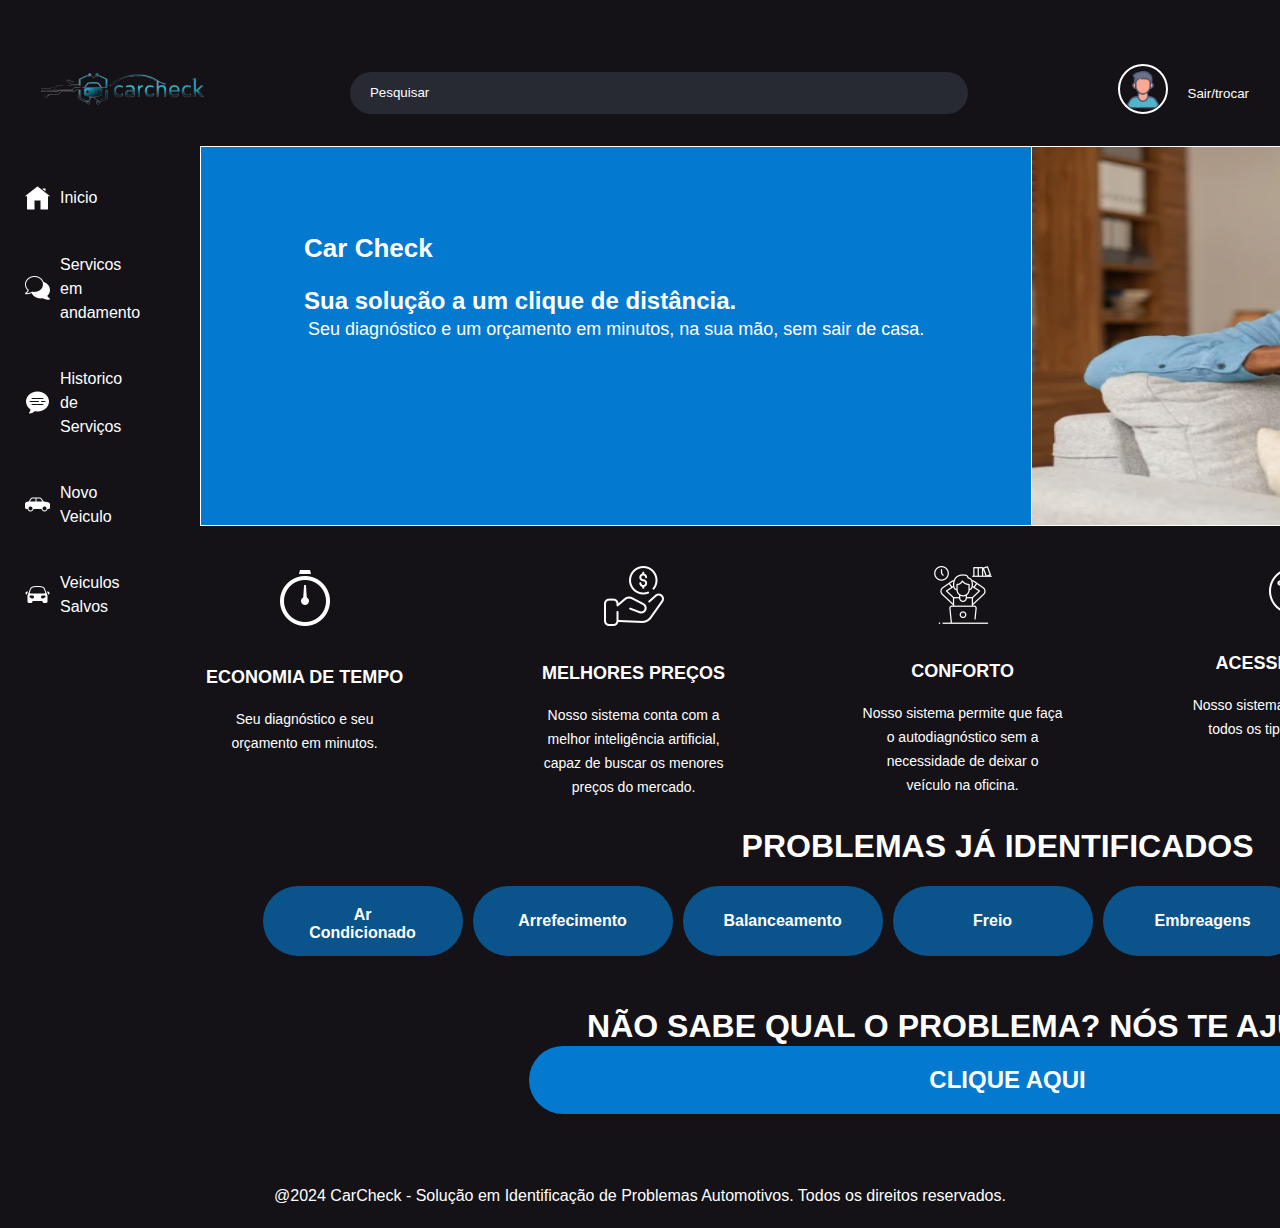
==== commit ec7f4479: "correção" ====
--- a/index.html
+++ b/index.html
@@ -46,13 +46,13 @@
                     <li class="nav-item">
                         <a href="./chat.html" class="d-flex align-items-center nav-link">
                             <img src="./imagens/icons8-bate-papo-50.png" alt="Novo Chat Icon" class="nav-icon">
-                            <span>Novo Chat</span>
+                            <span>Servicos em andamento </span>
                         </a>
                     </li>
                     <li class="nav-item">
                         <a href="./chat.html" class="d-flex align-items-center nav-link">
                             <img src="./imagens/icons8-mensagem-de-bate-papo-50.png" alt="Chat Icon" class="nav-icon">
-                            <span>Chat</span>
+                            <span>Historico de Serviços</span>
                         </a>
                     </li>
                     <li class="nav-item">
@@ -67,12 +67,6 @@
                             <span>Veiculos Salvos</span>
                         </a>
                     </li>
-
-
-                    <li class="nav-item">
-                        <a href="./configuracao.html" class="d-flex align-items-center nav-link">
-                            <img src="./imagens/icons8-engrenagem-50.png" alt="Configurações Icon" class="nav-icon">
-                            <span>Configurações</span>
                         </a>
                     </li>
                 </ul>
@@ -144,5 +138,21 @@
     <footer class="footer">
         <p>@2024 CarCheck - Solução em Identificação de Problemas Automotivos. Todos os direitos reservados.</p>
     </footer>
+
+        <!-- Script para integração do Watson Assistant Chat -->
+        <script>
+            window.watsonAssistantChatOptions = {
+              integrationID: "5efed643-cb22-4c9d-832c-8fab5499e7d7", // The ID of this integration.
+              region: "us-south", // The region your integration is hosted in.
+              serviceInstanceID: "a409e957-8698-4144-a7c0-ad9c4ae701ef", // The ID of your service instance.
+              onLoad: async (instance) => { await instance.render(); }
+            };
+            setTimeout(function(){
+              const t=document.createElement('script');
+              t.src="https://web-chat.global.assistant.watson.appdomain.cloud/versions/" + (window.watsonAssistantChatOptions.clientVersion || 'latest') + "/WatsonAssistantChatEntry.js";
+              document.head.appendChild(t);
+            });
+          </script>
+          
 </body>
 </html>
--- a/css/styles.css
+++ b/css/styles.css
@@ -330,94 +330,3 @@
     padding: 20px;
     text-align: center;
 }
-
-/* Media Queries para Desktop */
-@media (min-width: 1024px) {
-    .card {
-        width: 80%;
-        padding: 100px;
-        margin:  auto;
-    }
-
-    .img_celular {
-        width:  auto;
-        margin-left: 0;
-    }
-
-    .botao-principal {
-        padding: 20px 100px;
-    }
-}
-
-/* Media Queries para Tablets */
-@media (min-width: 768px) and (max-width: 1023px) {
-    .card {
-        width: 90%;
-        padding: 80px;
-        margin: 20px auto;
-    }
-
-    .img_celular {
-        width: 80%;
-        margin-left: 0;
-    }
-
-    .botao-principal {
-        padding: 20px 80px;
-    }
-}
-
-/* Media Queries para Dispositivos Móveis */
-@media (max-width: 767px) {
-    body {
-        font-size: 14px;
-        line-height: 22px;
-    }
-
-    .card {
-        flex-direction: column;
-        width: 100%;
-        padding: 20px;
-        margin: 15px 0;
-    }
-
-    .card p {
-        font-size: 16px;
-    }
-
-    .utilizacao-image {
-        width: 100%;
-        height: auto;
-    }
-
-    .img_celular {
-        width: 100%;
-        margin-left: 0;
-        height: auto;
-    }
-
-    .texto_card {
-        padding-bottom: 50px;
-    }
-
-    .botao-principal {
-        padding: 10px 20px;
-        font-size: 20px;
-    }
-
-    .botao {
-        padding: 10px 20px;
-        width: 100%;
-        font-size: 14px;
-    }
-
-    .navbar {
-        flex-direction: column;
-        align-items: flex-start;
-    }
-
-    .container {
-        flex-direction: column;
-        align-items: center;
-    }
-}
